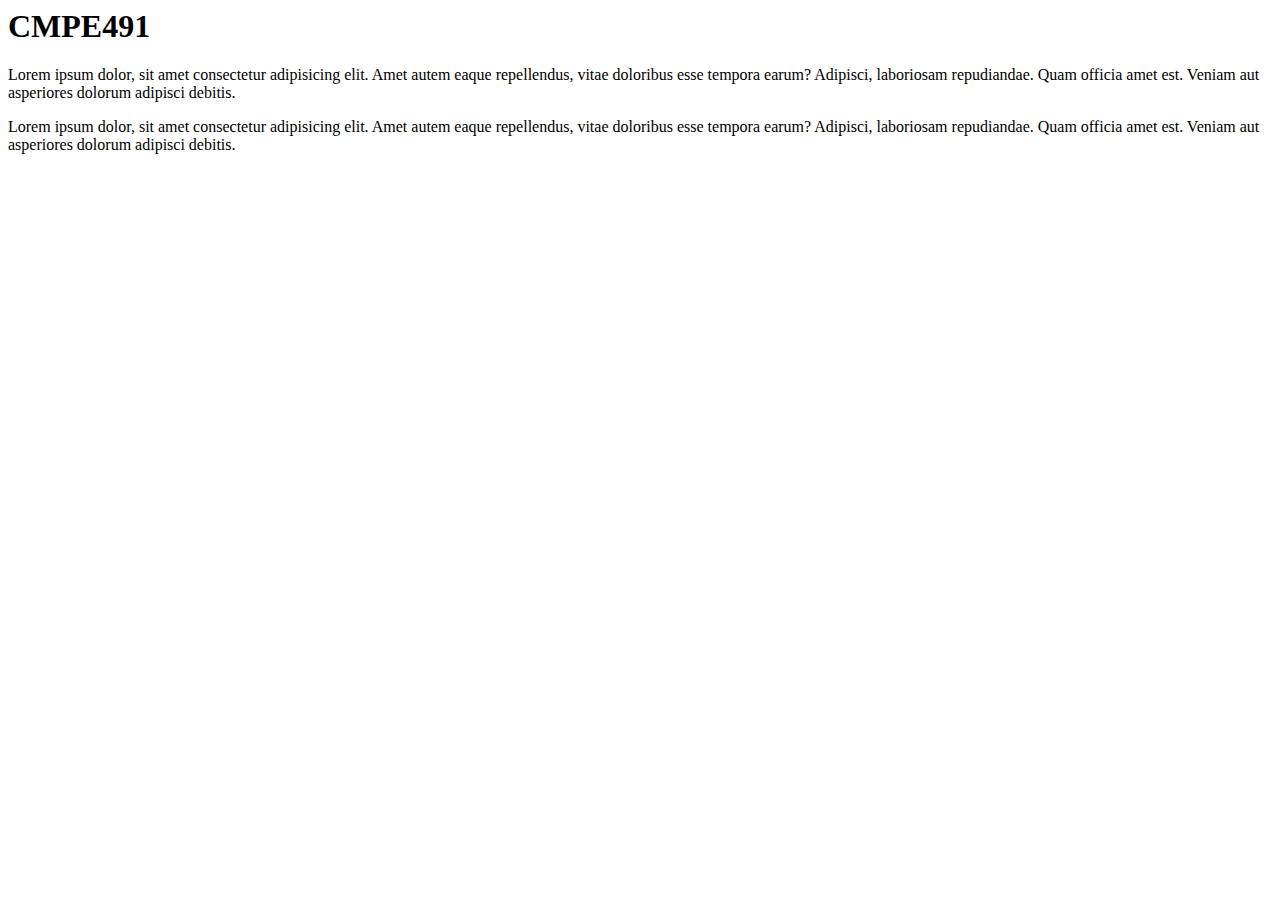
==== index.html @ 4c946687 "InitialCommit" ====
<html lang="en">
<head>
    <meta charset="UTF-8">
    <meta name="viewport" content="width=device-width, initial-scale=1.0">
    <title>Document</title>
</head>
<body>
    <h1>CMPE491</h1>
    <p>Lorem ipsum dolor, sit amet consectetur adipisicing elit. Amet autem eaque repellendus, vitae doloribus esse tempora earum? Adipisci, laboriosam repudiandae. Quam officia amet est. Veniam aut asperiores dolorum adipisci debitis.</p>
    <p>Lorem ipsum dolor, sit amet consectetur adipisicing elit. Amet autem eaque repellendus, vitae doloribus esse tempora earum? Adipisci, laboriosam repudiandae. Quam officia amet est. Veniam aut asperiores dolorum adipisci debitis.</p>
    

</body>
</html>
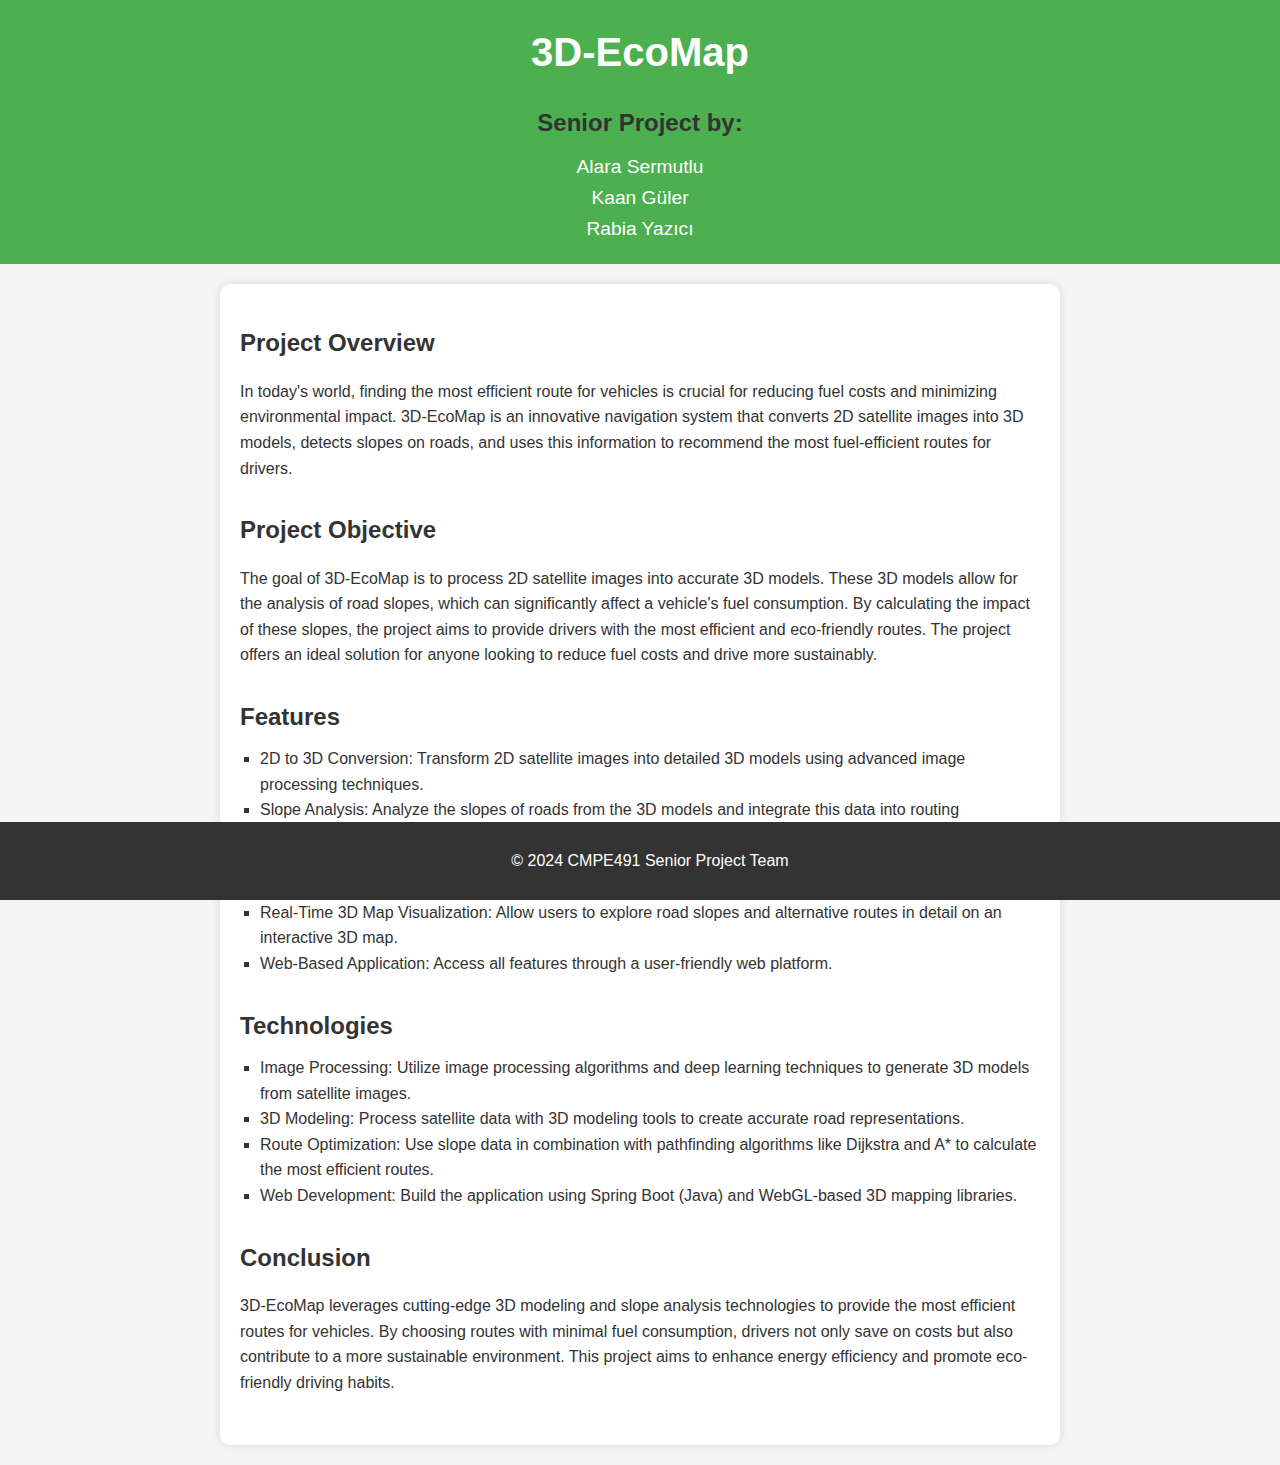
==== commit e34dbba5: "Add content" ====
--- a/index.html
+++ b/index.html
@@ -1,14 +1,62 @@
+<!DOCTYPE html>
 <html lang="en">
 <head>
     <meta charset="UTF-8">
     <meta name="viewport" content="width=device-width, initial-scale=1.0">
-    <title>Document</title>
+    <title>3D-EcoMap Senior Project</title>
+    <link rel="stylesheet" href="styles.css">
 </head>
 <body>
-    <h1>CMPE491</h1>
-    <p>Lorem ipsum dolor, sit amet consectetur adipisicing elit. Amet autem eaque repellendus, vitae doloribus esse tempora earum? Adipisci, laboriosam repudiandae. Quam officia amet est. Veniam aut asperiores dolorum adipisci debitis.</p>
-    <p>Lorem ipsum dolor, sit amet consectetur adipisicing elit. Amet autem eaque repellendus, vitae doloribus esse tempora earum? Adipisci, laboriosam repudiandae. Quam officia amet est. Veniam aut asperiores dolorum adipisci debitis.</p>
-    
+    <header>
+        <h1>3D-EcoMap</h1>
+        <h2>Senior Project by:</h2>
+        <ul class="team-members">
+            <li>Alara Sermutlu</li>
+            <li>Kaan Güler</li>
+            <li>Rabia Yazıcı</li>
+        </ul>
+    </header>
 
+    <main>
+        <section class="overview">
+            <h2>Project Overview</h2>
+            <p>In today's world, finding the most efficient route for vehicles is crucial for reducing fuel costs and minimizing environmental impact. 3D-EcoMap is an innovative navigation system that converts 2D satellite images into 3D models, detects slopes on roads, and uses this information to recommend the most fuel-efficient routes for drivers.</p>
+        </section>
+
+        <section class="objective">
+            <h2>Project Objective</h2>
+            <p>The goal of 3D-EcoMap is to process 2D satellite images into accurate 3D models. These 3D models allow for the analysis of road slopes, which can significantly affect a vehicle's fuel consumption. By calculating the impact of these slopes, the project aims to provide drivers with the most efficient and eco-friendly routes. The project offers an ideal solution for anyone looking to reduce fuel costs and drive more sustainably.</p>
+        </section>
+
+        <section class="features">
+            <h2>Features</h2>
+            <ul>
+                <li>2D to 3D Conversion: Transform 2D satellite images into detailed 3D models using advanced image processing techniques.</li>
+                <li>Slope Analysis: Analyze the slopes of roads from the 3D models and integrate this data into routing algorithms.</li>
+                <li>Fuel-Efficient Route Suggestions: Provide routes that minimize fuel consumption by taking road slopes into account.</li>
+                <li>Real-Time 3D Map Visualization: Allow users to explore road slopes and alternative routes in detail on an interactive 3D map.</li>
+                <li>Web-Based Application: Access all features through a user-friendly web platform.</li>
+            </ul>
+        </section>
+
+        <section class="technologies">
+            <h2>Technologies</h2>
+            <ul>
+                <li>Image Processing: Utilize image processing algorithms and deep learning techniques to generate 3D models from satellite images.</li>
+                <li>3D Modeling: Process satellite data with 3D modeling tools to create accurate road representations.</li>
+                <li>Route Optimization: Use slope data in combination with pathfinding algorithms like Dijkstra and A* to calculate the most efficient routes.</li>
+                <li>Web Development: Build the application using Spring Boot (Java) and WebGL-based 3D mapping libraries.</li>
+            </ul>
+        </section>
+
+        <section class="conclusion">
+            <h2>Conclusion</h2>
+            <p>3D-EcoMap leverages cutting-edge 3D modeling and slope analysis technologies to provide the most efficient routes for vehicles. By choosing routes with minimal fuel consumption, drivers not only save on costs but also contribute to a more sustainable environment. This project aims to enhance energy efficiency and promote eco-friendly driving habits.</p>
+        </section>
+    </main>
+
+    <footer>
+        <p>&copy; 2024 CMPE491 Senior Project Team</p>
+    </footer>
 </body>
-</html>+</html>
--- a/styles.css
+++ b/styles.css
@@ -0,0 +1,64 @@
+body {
+    font-family: Arial, sans-serif;
+    line-height: 1.6;
+    margin: 0;
+    padding: 0;
+    background-color: #f4f4f4;
+    color: #333;
+}
+
+header {
+    background-color: #4CAF50;
+    color: white;
+    padding: 20px;
+    text-align: center;
+}
+
+h1 {
+    margin: 0;
+    font-size: 2.5em;
+}
+
+h2 {
+    color: #333;
+    margin-bottom: 10px;
+}
+
+.team-members {
+    list-style-type: none;
+    padding: 0;
+    margin: 0;
+}
+
+.team-members li {
+    font-size: 1.2em;
+}
+
+main {
+    padding: 20px;
+    max-width: 800px;
+    margin: 20px auto;
+    background: white;
+    box-shadow: 0px 0px 10px rgba(0, 0, 0, 0.1);
+    border-radius: 10px;
+}
+
+section {
+    margin-bottom: 30px;
+}
+
+.features ul, .technologies ul {
+    list-style-type: square;
+    margin: 0;
+    padding-left: 20px;
+}
+
+footer {
+    text-align: center;
+    padding: 10px;
+    background-color: #333;
+    color: #fff;
+    position: absolute;
+    bottom: 0;
+    width: 100%;
+}
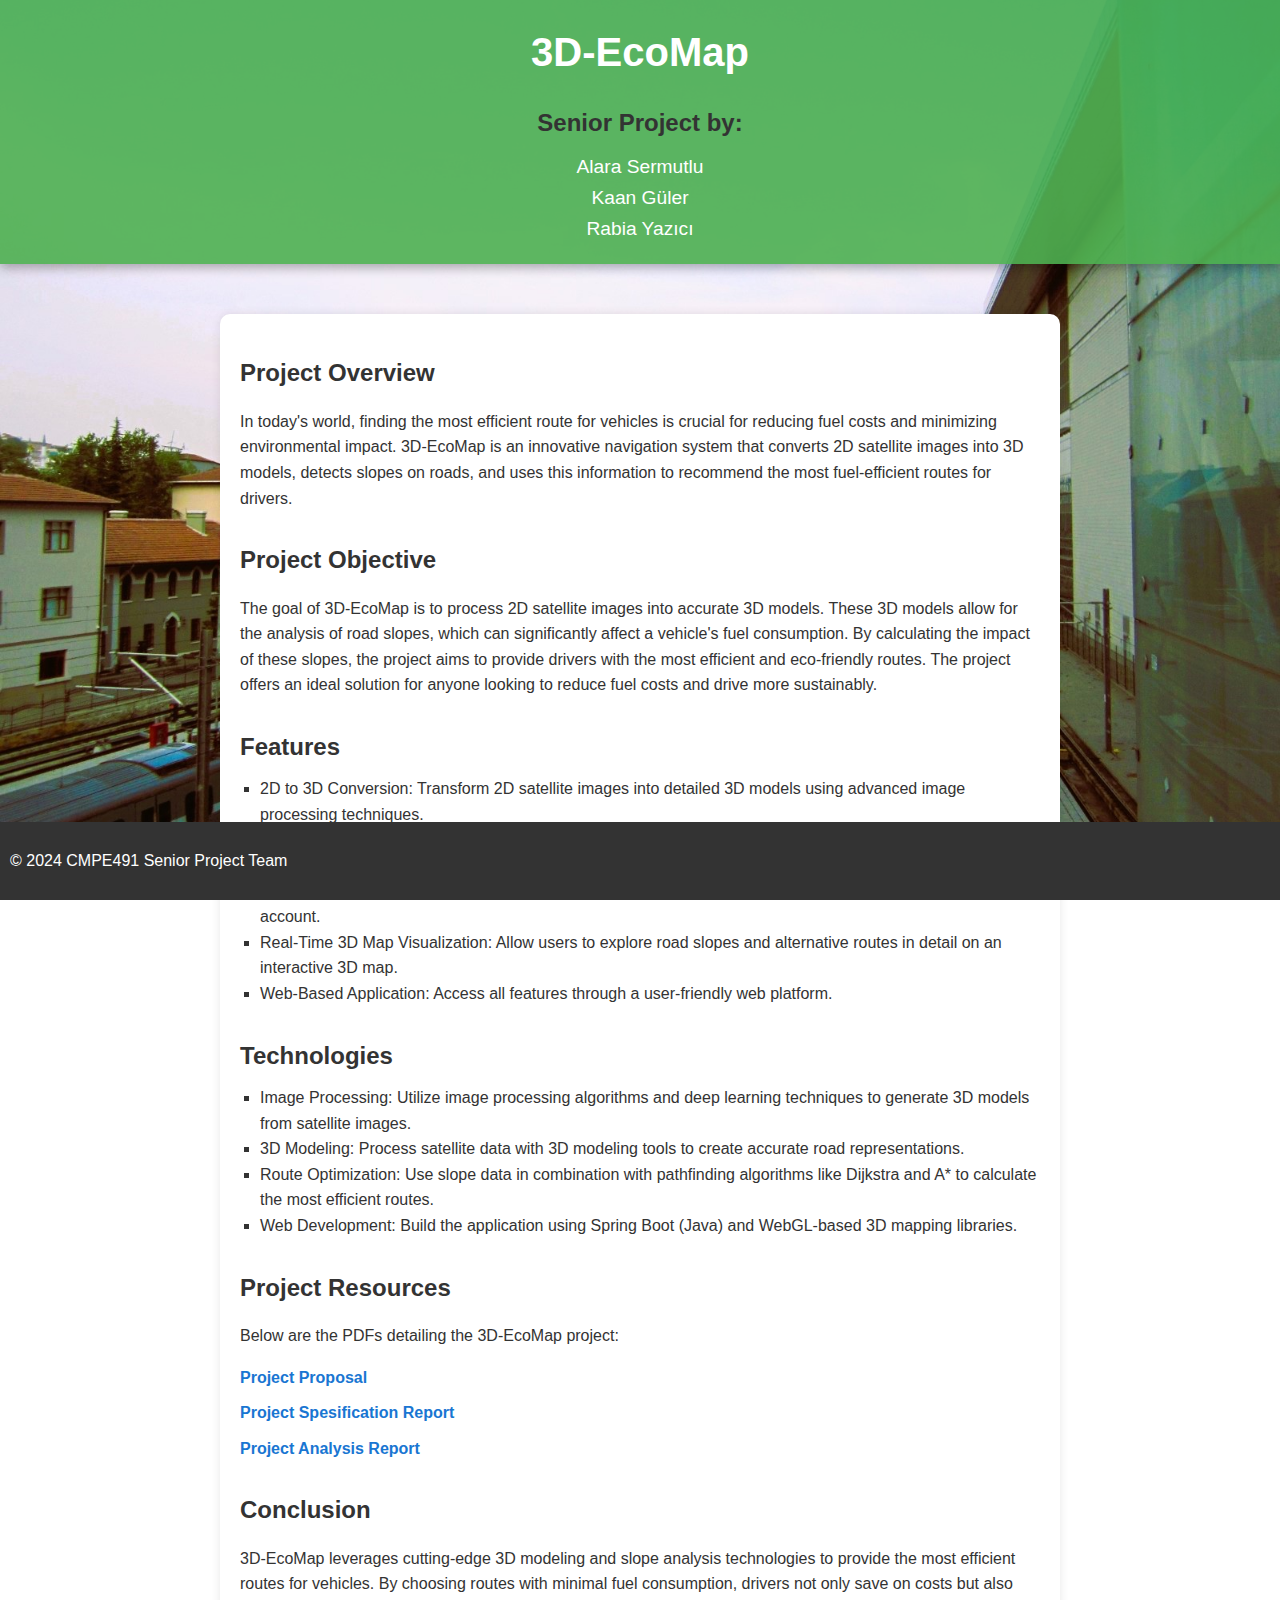
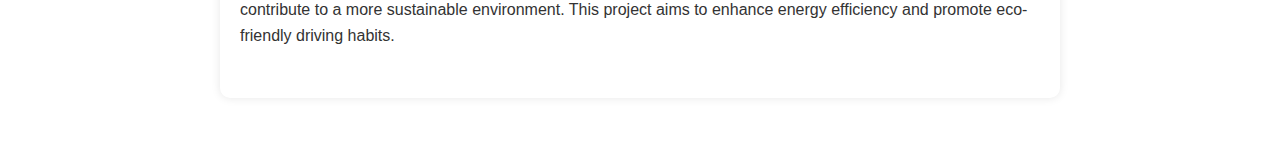
==== commit 46a99530: "Add Project Reports" ====
--- a/index.html
+++ b/index.html
@@ -49,6 +49,16 @@
             </ul>
         </section>
 
+        <section class="resources">
+            <h2>Project Resources</h2>
+            <p>Below are the PDFs detailing the 3D-EcoMap project:</p>
+            <ul class="pdf-links">
+                <li><a href="documents/Project Proposal.pdf" target="_blank">Project Proposal</a></li>
+                <li><a href="documents/CMPE491project spesification report.pdf" target="_blank">Project Spesification Report</a></li>
+                <li><a href="documents/senior_project_analysis_report.pdf" target="_blank">Project Analysis Report</a></li>
+            </ul>
+        </section>
+
         <section class="conclusion">
             <h2>Conclusion</h2>
             <p>3D-EcoMap leverages cutting-edge 3D modeling and slope analysis technologies to provide the most efficient routes for vehicles. By choosing routes with minimal fuel consumption, drivers not only save on costs but also contribute to a more sustainable environment. This project aims to enhance energy efficiency and promote eco-friendly driving habits.</p>
--- a/styles.css
+++ b/styles.css
@@ -3,15 +3,19 @@
     line-height: 1.6;
     margin: 0;
     padding: 0;
-    background-color: #f4f4f4;
+    background-image: url('aa.jpeg'); /* Arka plan resmi */
+    background-size: cover;
+    background-position: center;
+    background-attachment: fixed; /* Sayfa kaydırılırken arka planın sabit kalmasını sağlar */
     color: #333;
 }
 
 header {
-    background-color: #4CAF50;
+    background-color: rgba(76, 175, 80, 0.9);
     color: white;
     padding: 20px;
     text-align: center;
+    box-shadow: 0px 4px 10px rgba(0, 0, 0, 0.3);
 }
 
 h1 {
@@ -37,7 +41,7 @@
 main {
     padding: 20px;
     max-width: 800px;
-    margin: 20px auto;
+    margin: 50px auto; /* Yatay ortalamak ve biraz boşluk bırakmak için */
     background: white;
     box-shadow: 0px 0px 10px rgba(0, 0, 0, 0.1);
     border-radius: 10px;
@@ -54,11 +58,30 @@
 }
 
 footer {
-    text-align: center;
+    text-align: bottom;
     padding: 10px;
     background-color: #333;
     color: #fff;
-    position: absolute;
+    position: fixed; /* Footer'ı sayfanın en altında sabit tutmak için */
     bottom: 0;
+    left: 0;
     width: 100%;
 }
+.pdf-links {
+    list-style-type: none;
+    padding: 0;
+}
+
+.pdf-links li {
+    margin: 10px 0;
+}
+
+.pdf-links a {
+    color: #1976d2;
+    text-decoration: none;
+    font-weight: bold;
+}
+
+.pdf-links a:hover {
+    text-decoration: underline;
+}
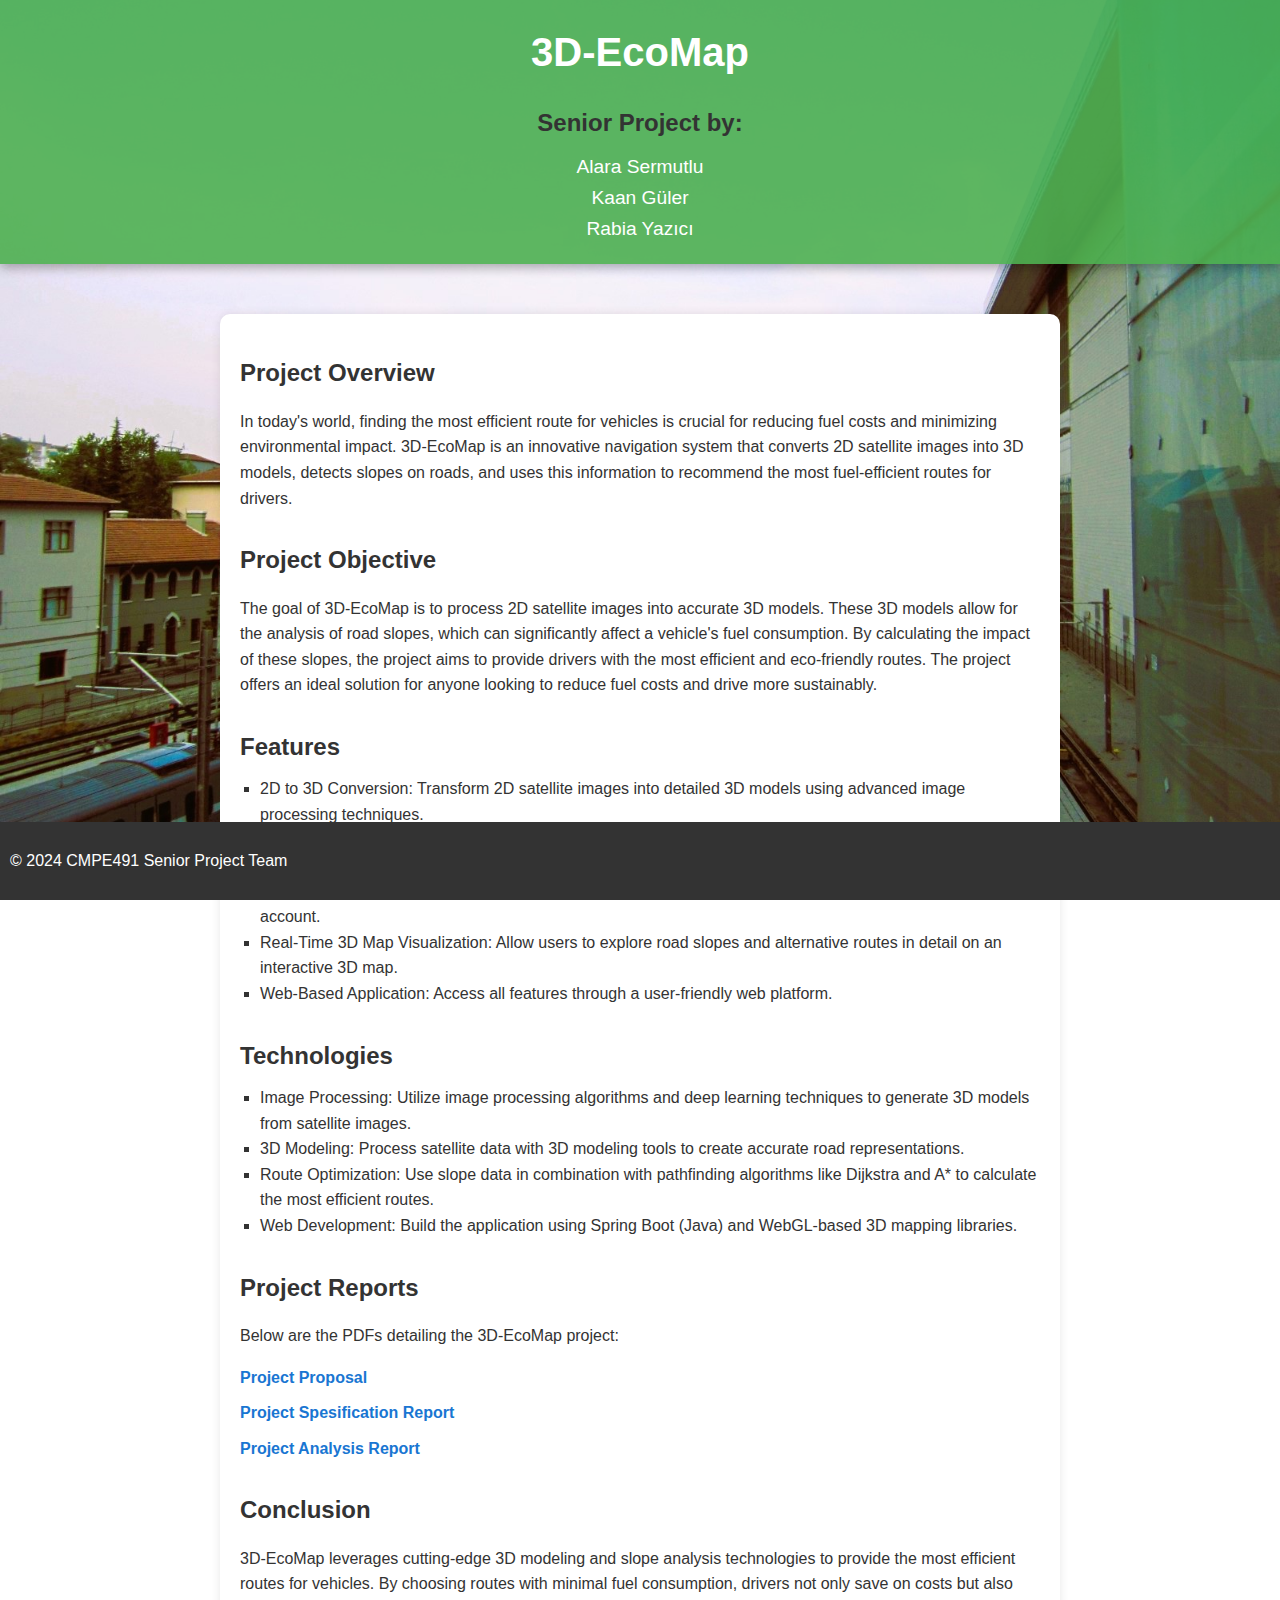
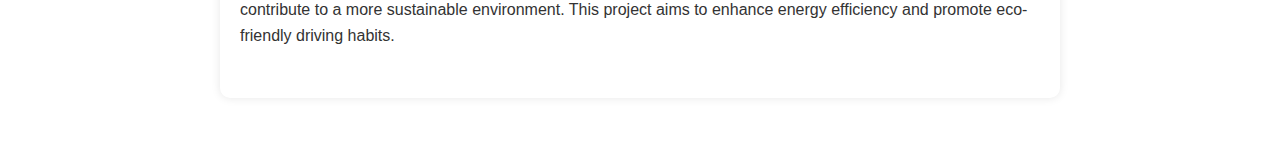
==== commit 0f0d85c0: "Update Index file" ====
--- a/index.html
+++ b/index.html
@@ -50,7 +50,7 @@
         </section>
 
         <section class="resources">
-            <h2>Project Resources</h2>
+            <h2>Project Reports</h2>
             <p>Below are the PDFs detailing the 3D-EcoMap project:</p>
             <ul class="pdf-links">
                 <li><a href="documents/Project Proposal.pdf" target="_blank">Project Proposal</a></li>
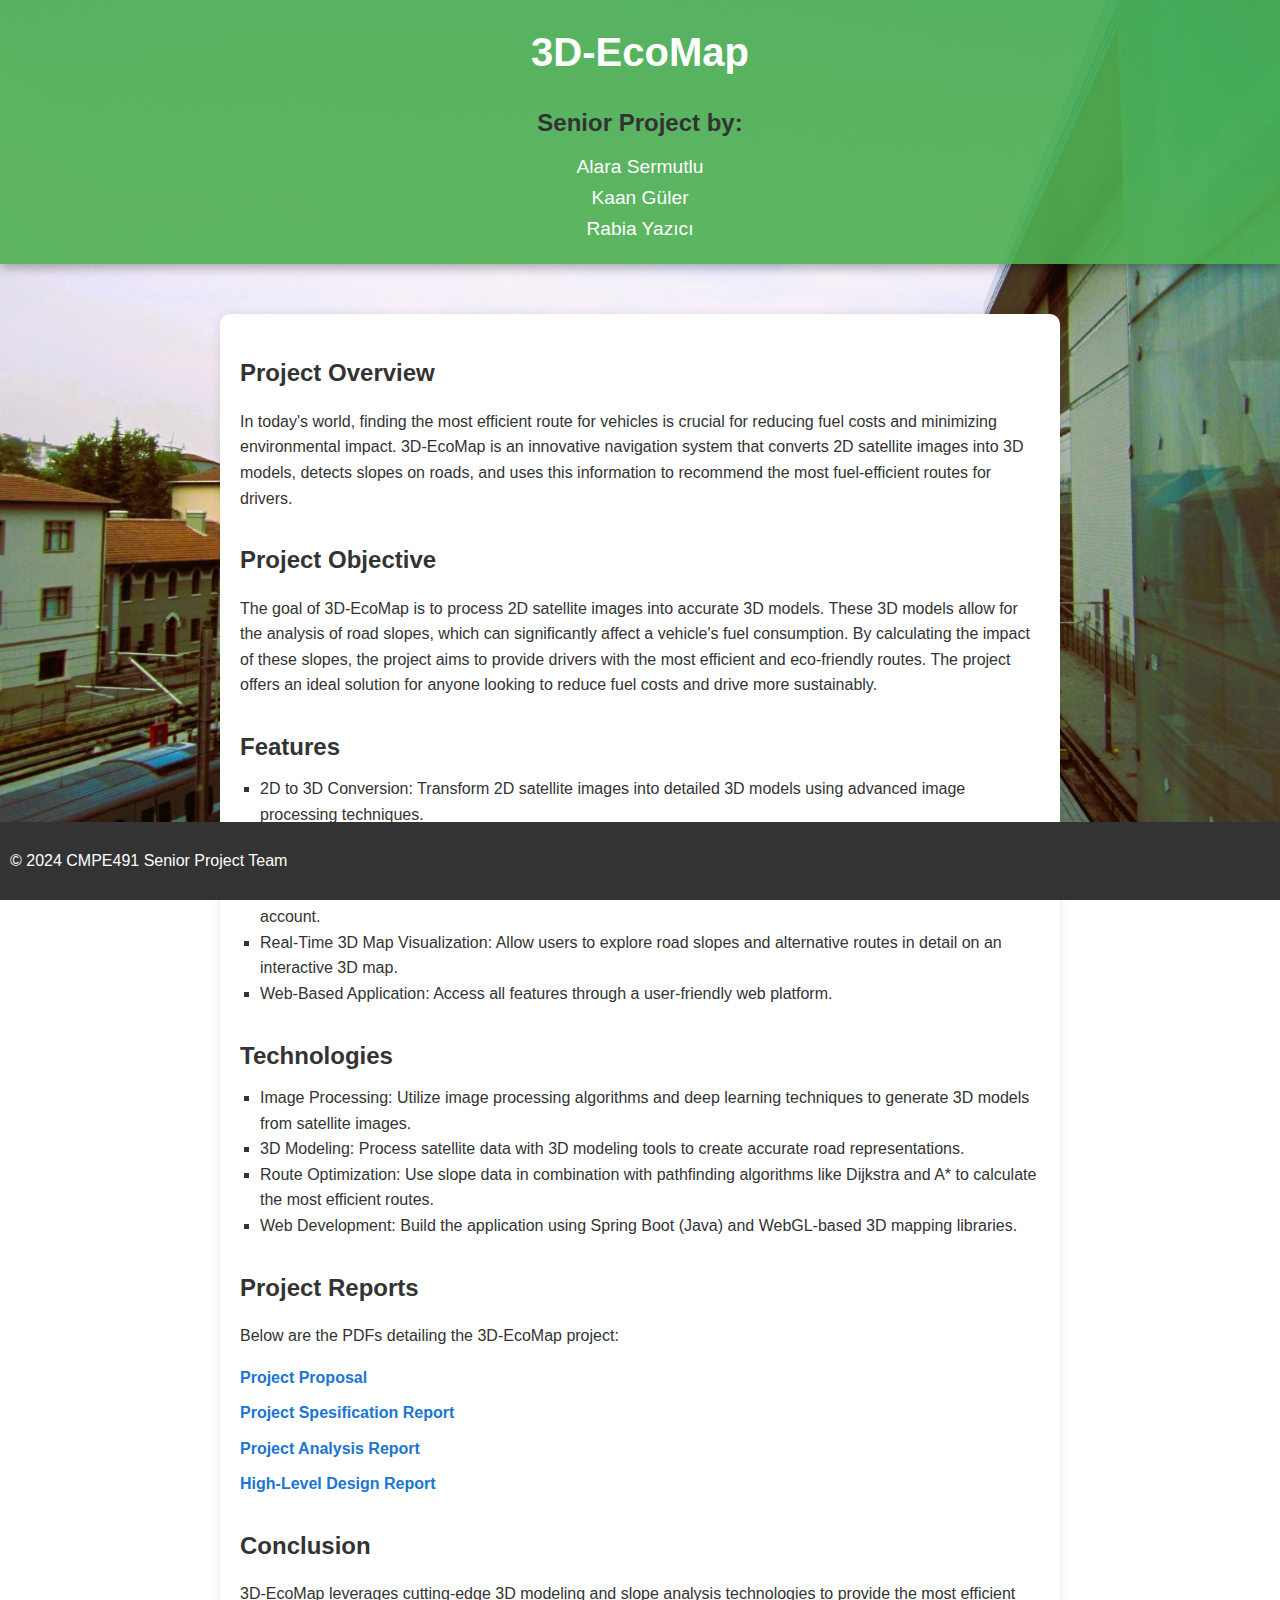
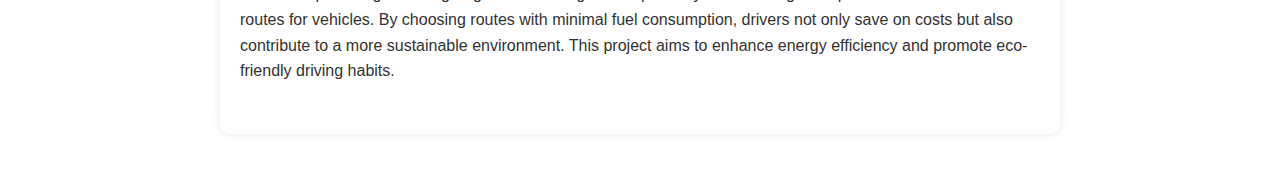
==== commit 58de5243: "Add high level design report" ====
--- a/index.html
+++ b/index.html
@@ -56,6 +56,7 @@
                 <li><a href="documents/Project Proposal.pdf" target="_blank">Project Proposal</a></li>
                 <li><a href="documents/CMPE491project spesification report.pdf" target="_blank">Project Spesification Report</a></li>
                 <li><a href="documents/senior_project_analysis_report.pdf" target="_blank">Project Analysis Report</a></li>
+                <li><a href="documents\Cmpe491 Senior Project High-Level Design Report.pdf" target="_blank">High-Level Design Report</a></li>
             </ul>
         </section>
 
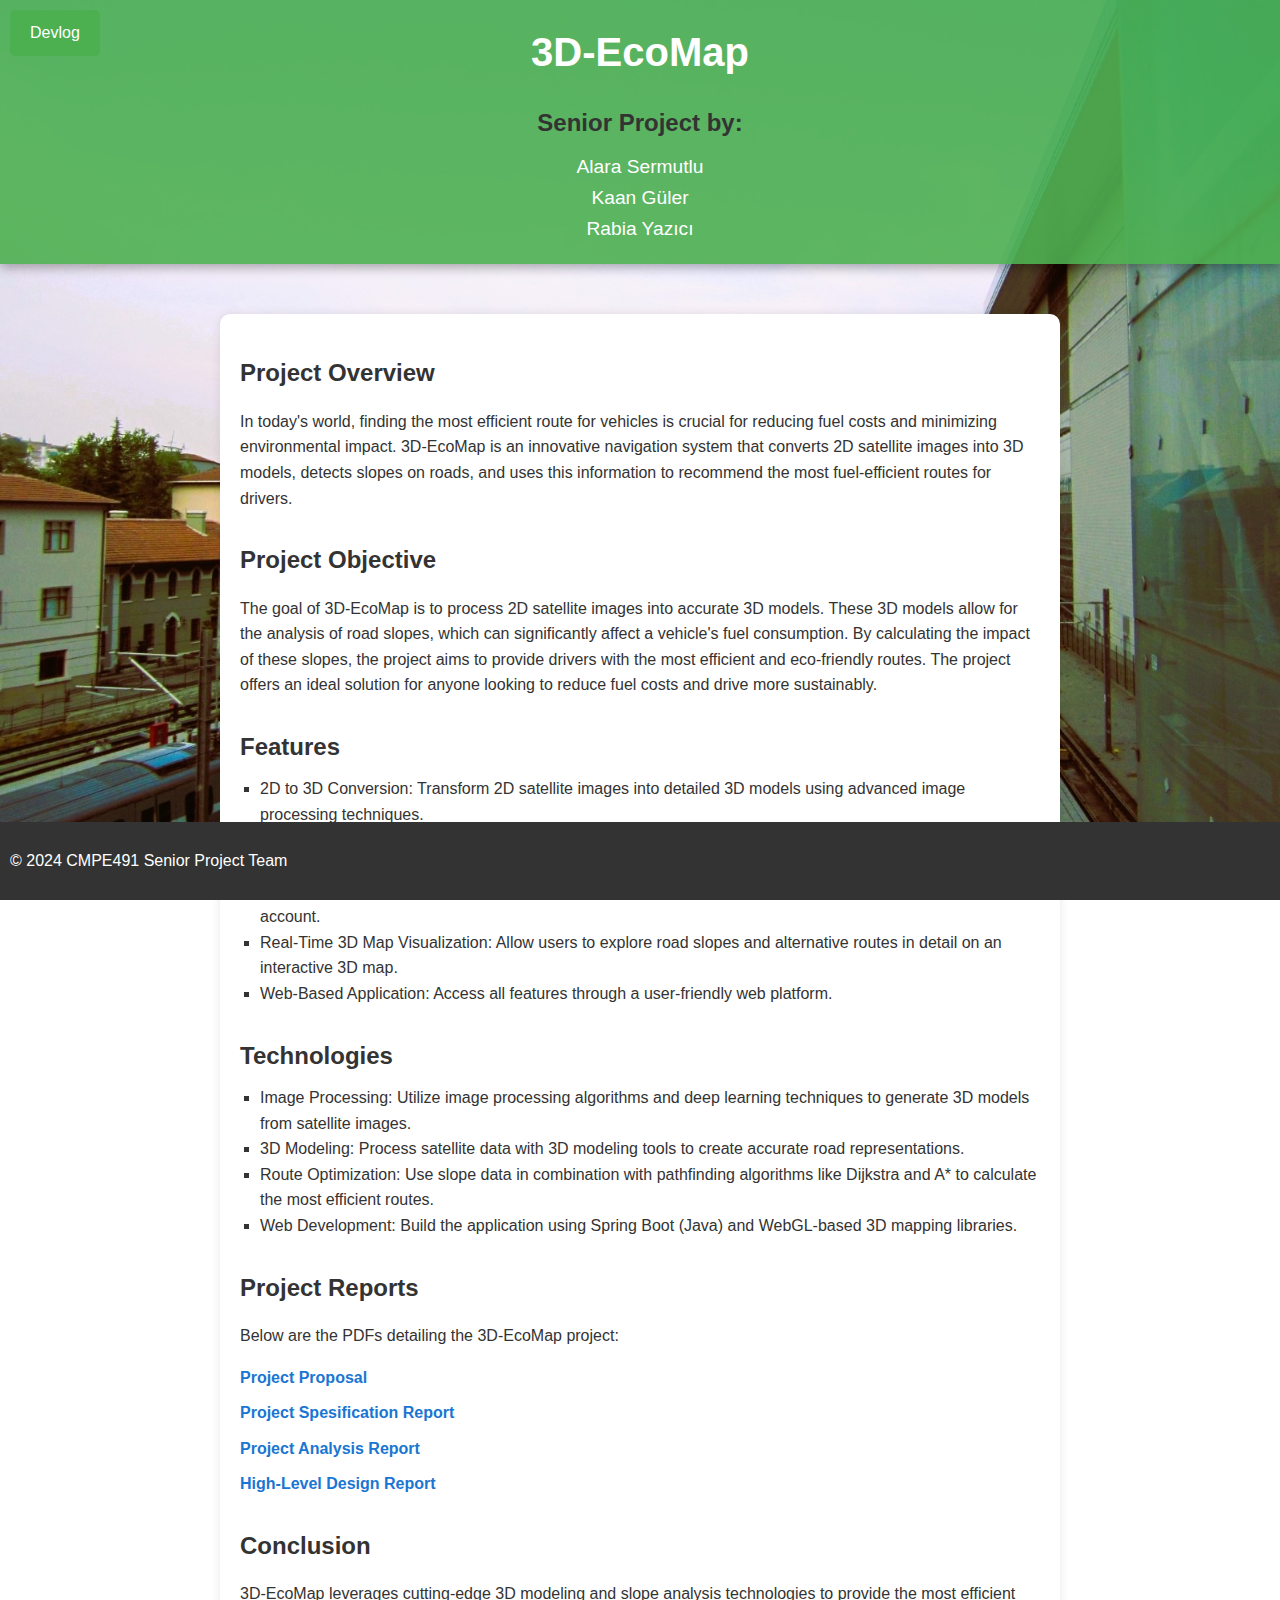
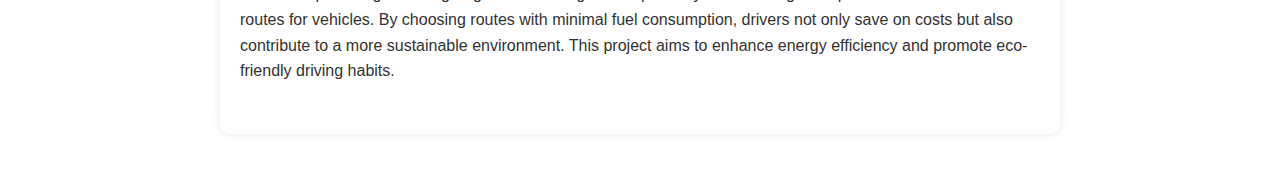
==== commit a9498983: "Add devlog" ====
--- a/index.html
+++ b/index.html
@@ -5,9 +5,29 @@
     <meta name="viewport" content="width=device-width, initial-scale=1.0">
     <title>3D-EcoMap Senior Project</title>
     <link rel="stylesheet" href="styles.css">
+    <style>
+        .devlog-btn {
+            position: absolute;
+            top: 10px;
+            left: 10px;
+            padding: 10px 20px;
+            background-color: #4CAF50;
+            color: white;
+            border: none;
+            font-size: 16px;
+            cursor: pointer;
+            text-decoration: none;
+            border-radius: 5px;
+        }
+
+        .devlog-btn:hover {
+            background-color: #45a049;
+        }
+    </style>
 </head>
 <body>
     <header>
+        <a href="devlog.html" class="devlog-btn">Devlog</a>
         <h1>3D-EcoMap</h1>
         <h2>Senior Project by:</h2>
         <ul class="team-members">
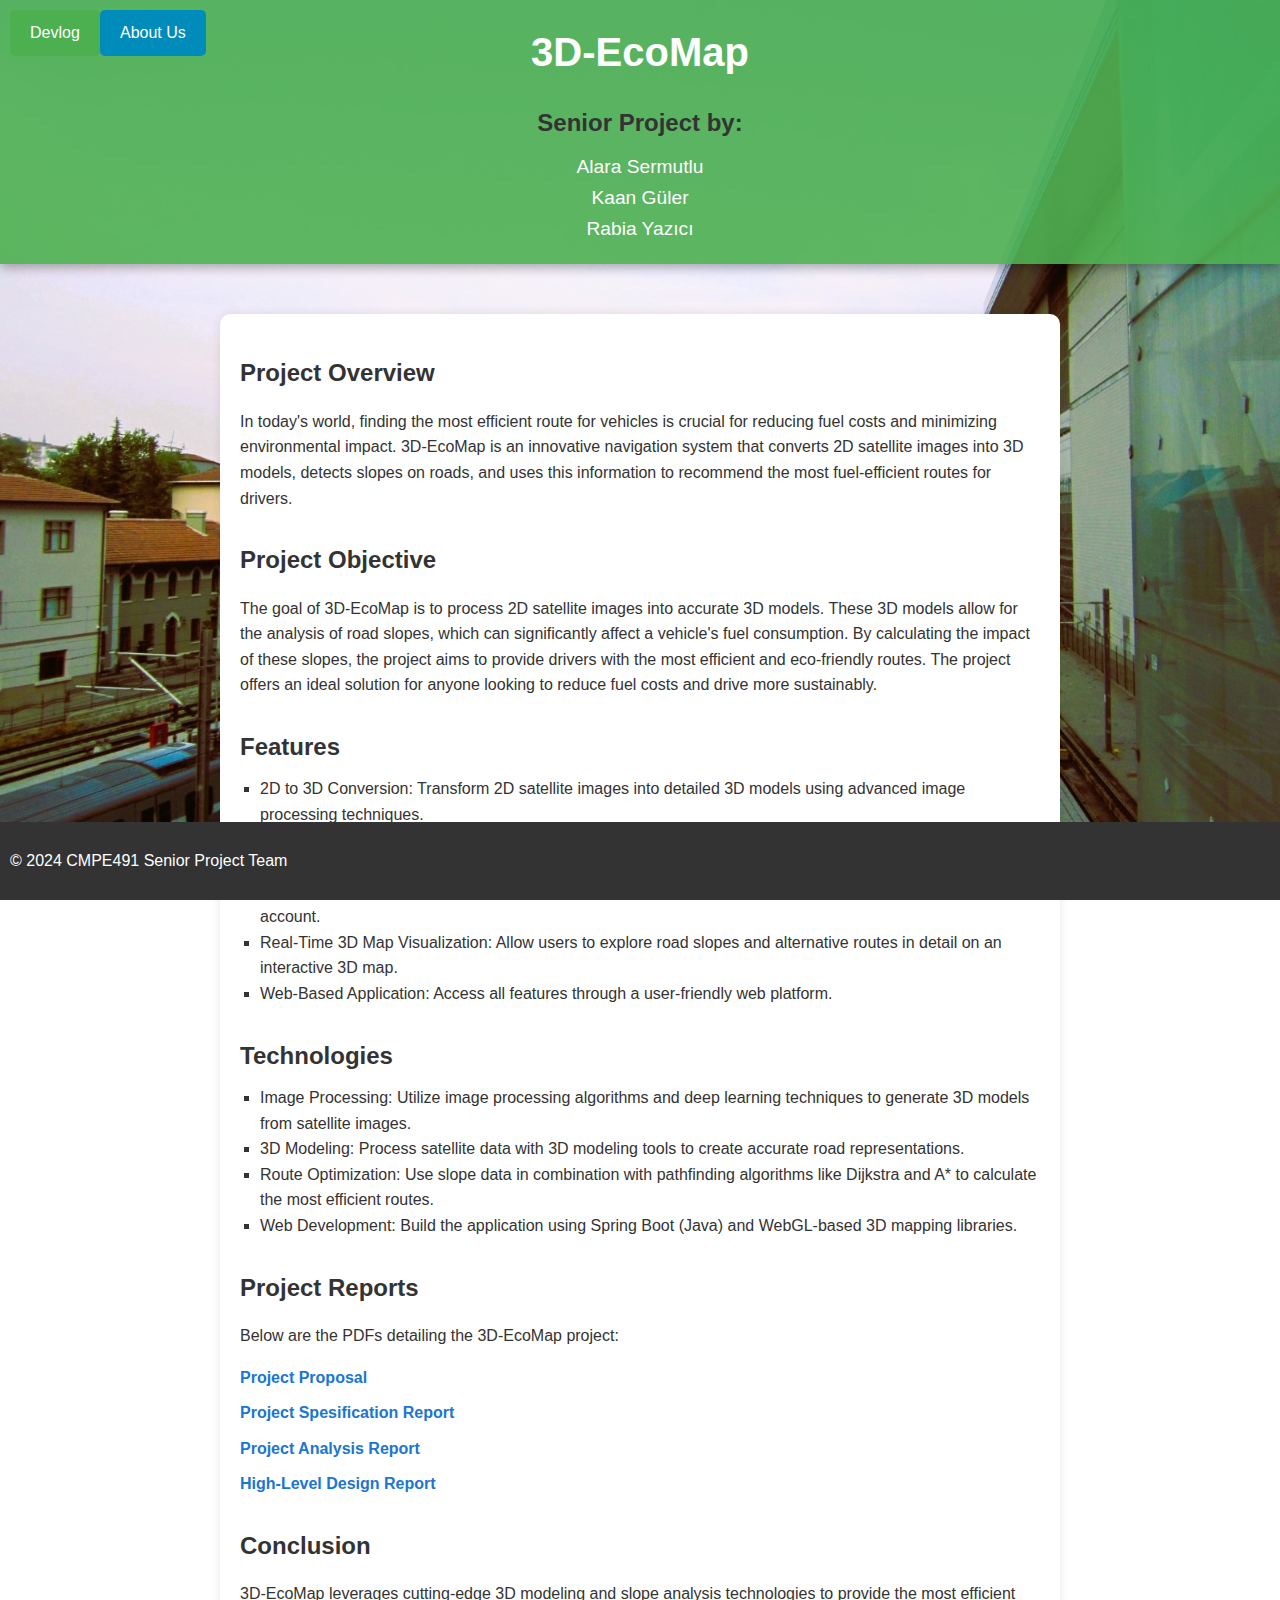
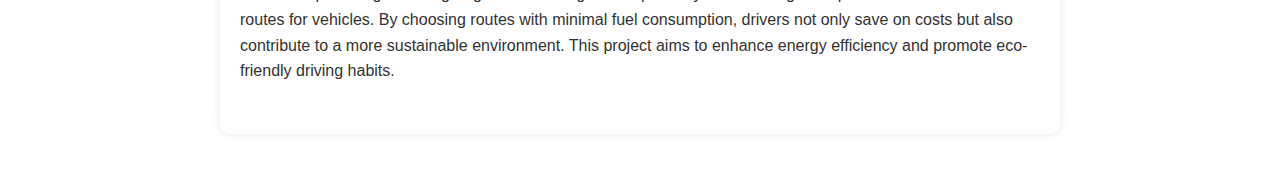
==== commit 418024f4: "add AboutUs" ====
--- a/index.html
+++ b/index.html
@@ -23,11 +23,30 @@
         .devlog-btn:hover {
             background-color: #45a049;
         }
+
+        .about-us-btn {
+            position: absolute;
+            top: 10px;
+            left: 100px; /* Butonu sağa kaydırmak için */
+            padding: 10px 20px;
+            background-color: #008CBA;
+            color: white;
+            border: none;
+            font-size: 16px;
+            cursor: pointer;
+            text-decoration: none;
+            border-radius: 5px;
+        }
+
+        .about-us-btn:hover {
+            background-color: #007bb5;
+        }
     </style>
 </head>
 <body>
     <header>
         <a href="devlog.html" class="devlog-btn">Devlog</a>
+        <a href="aboutus.html" class="about-us-btn">About Us</a> <!-- About Us butonu eklendi -->
         <h1>3D-EcoMap</h1>
         <h2>Senior Project by:</h2>
         <ul class="team-members">
